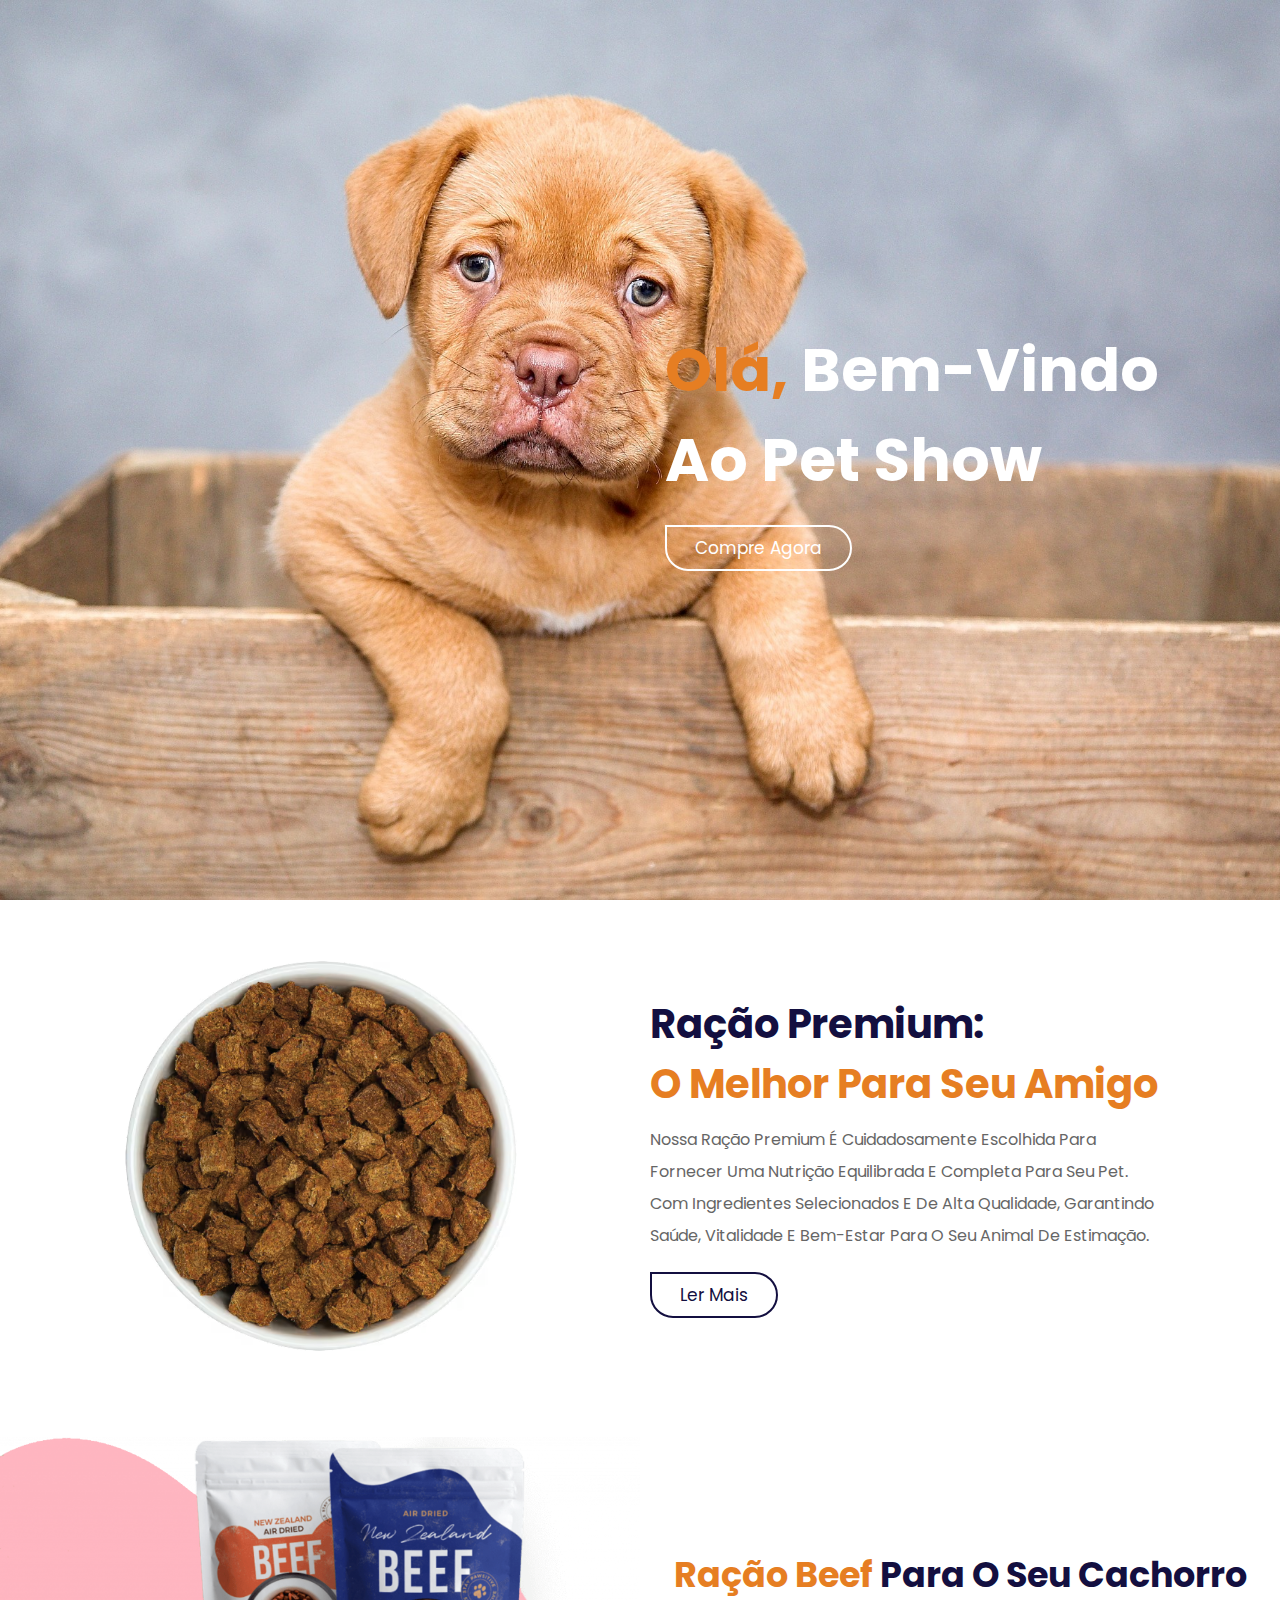
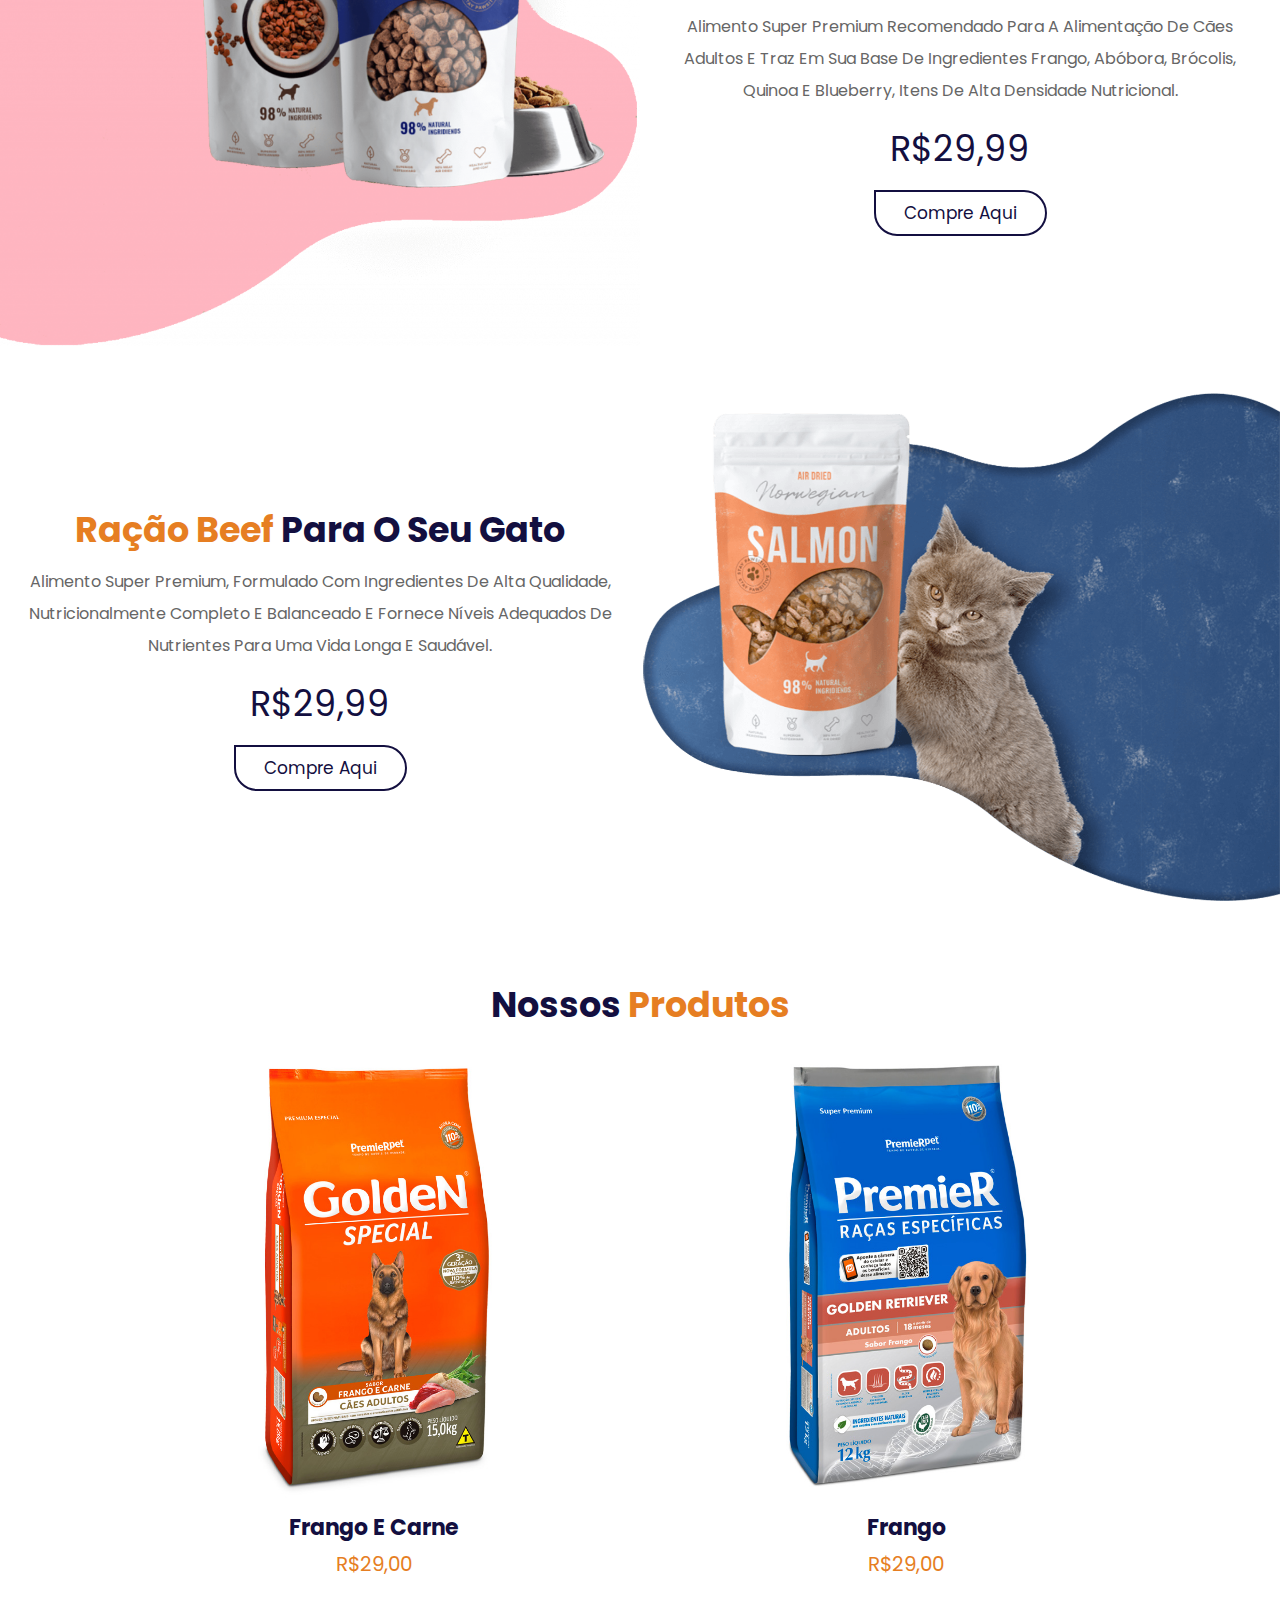
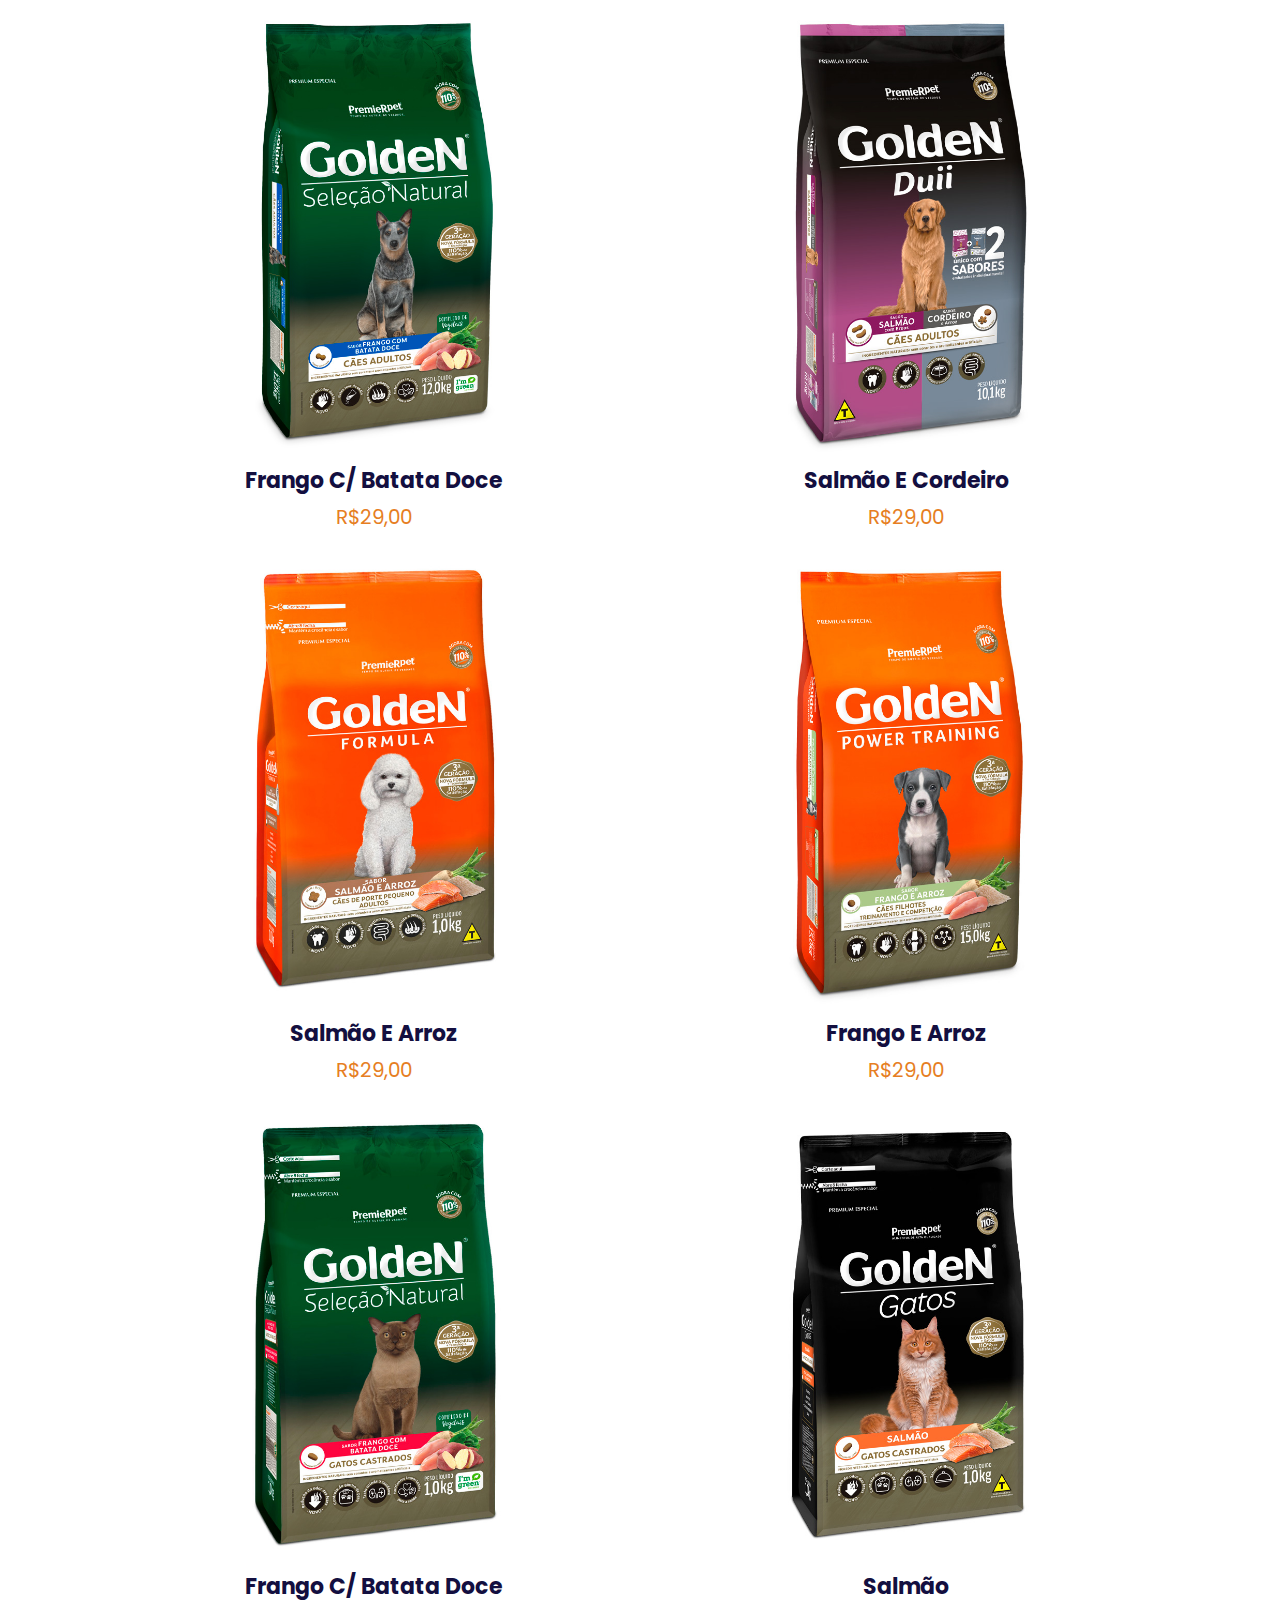
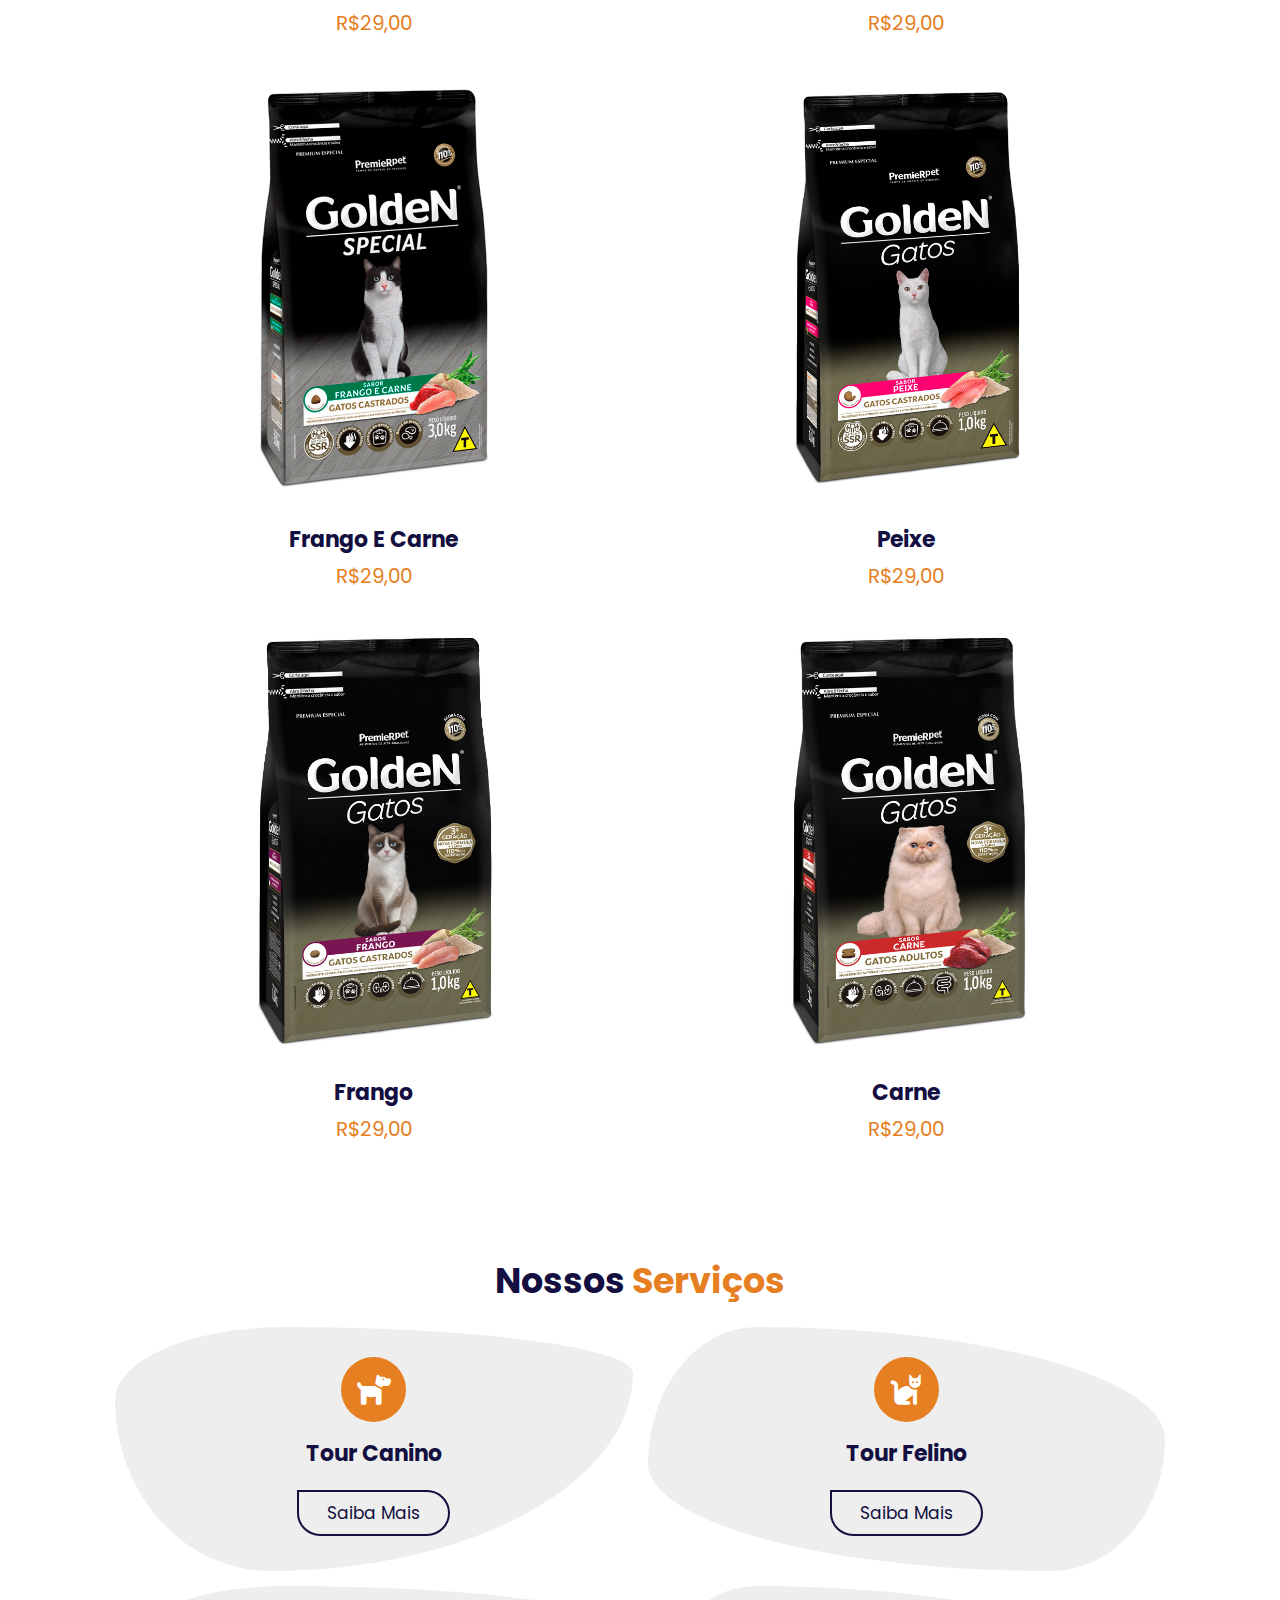
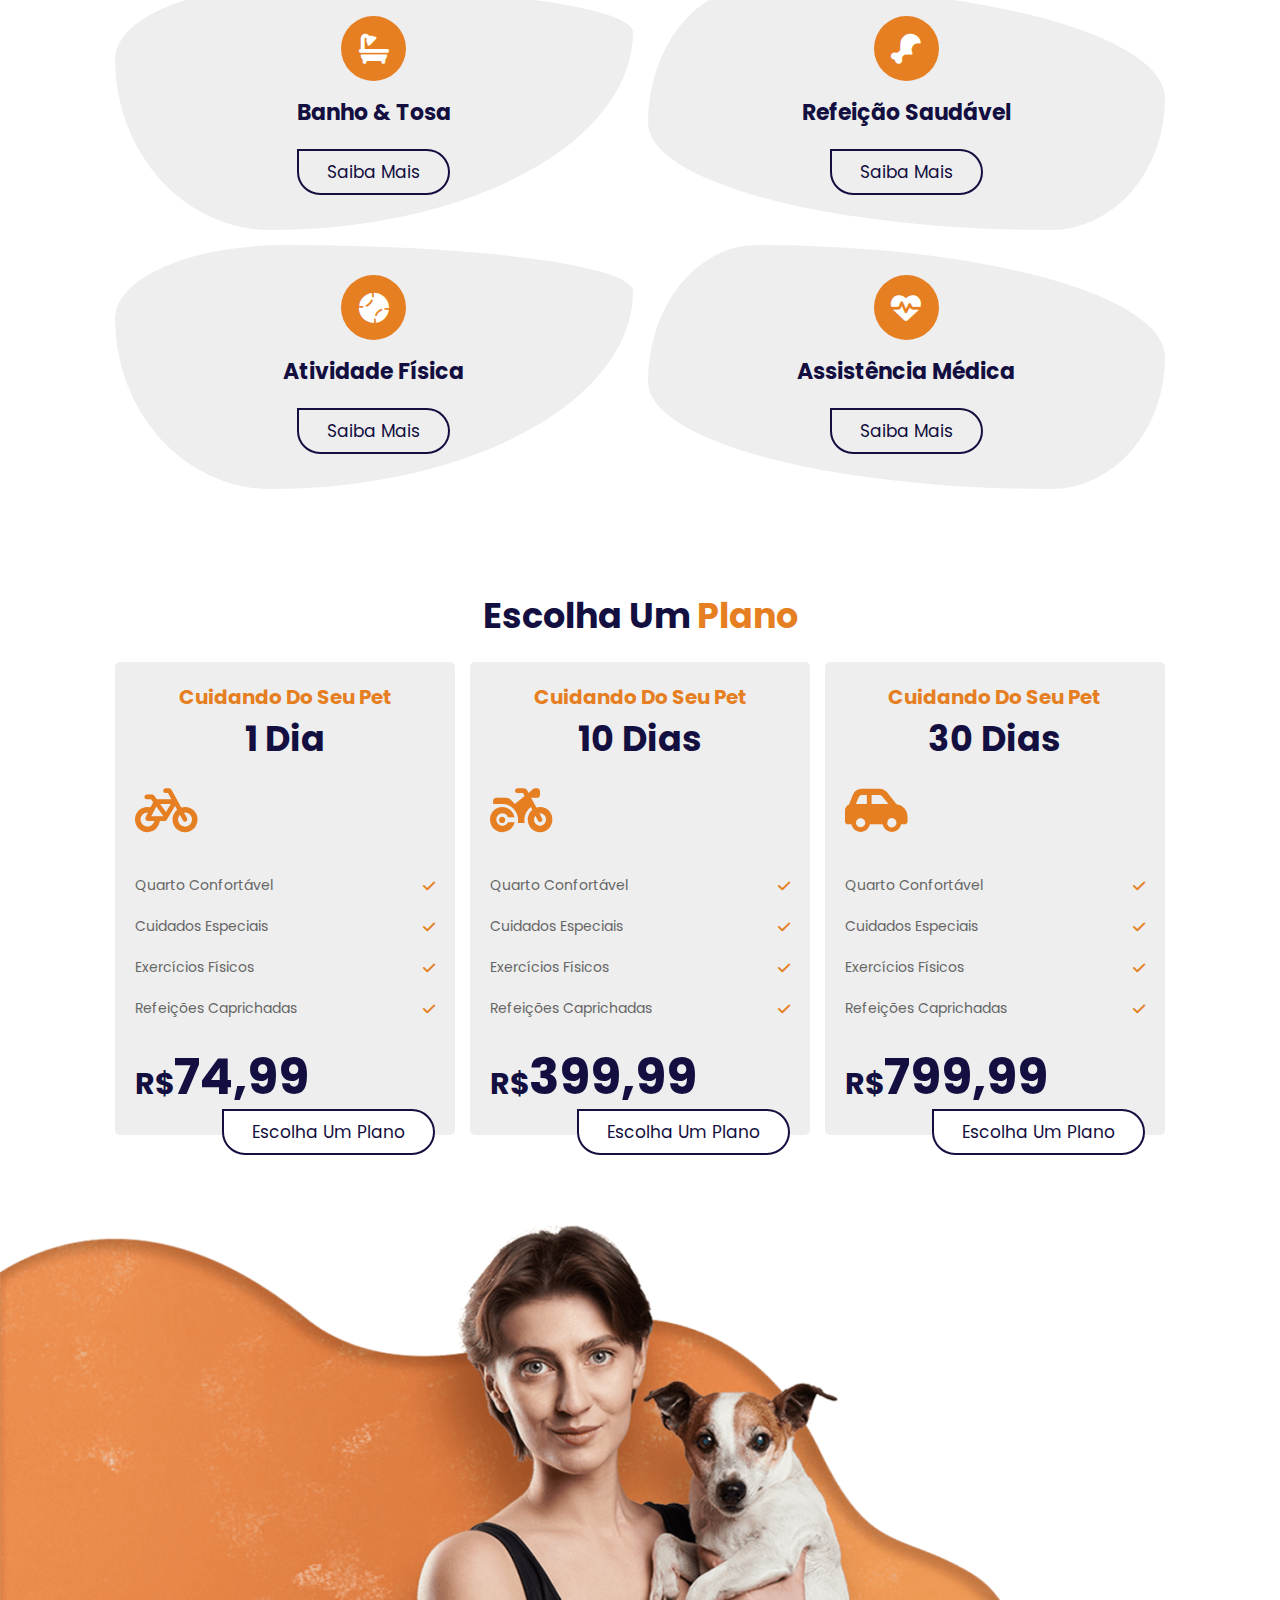
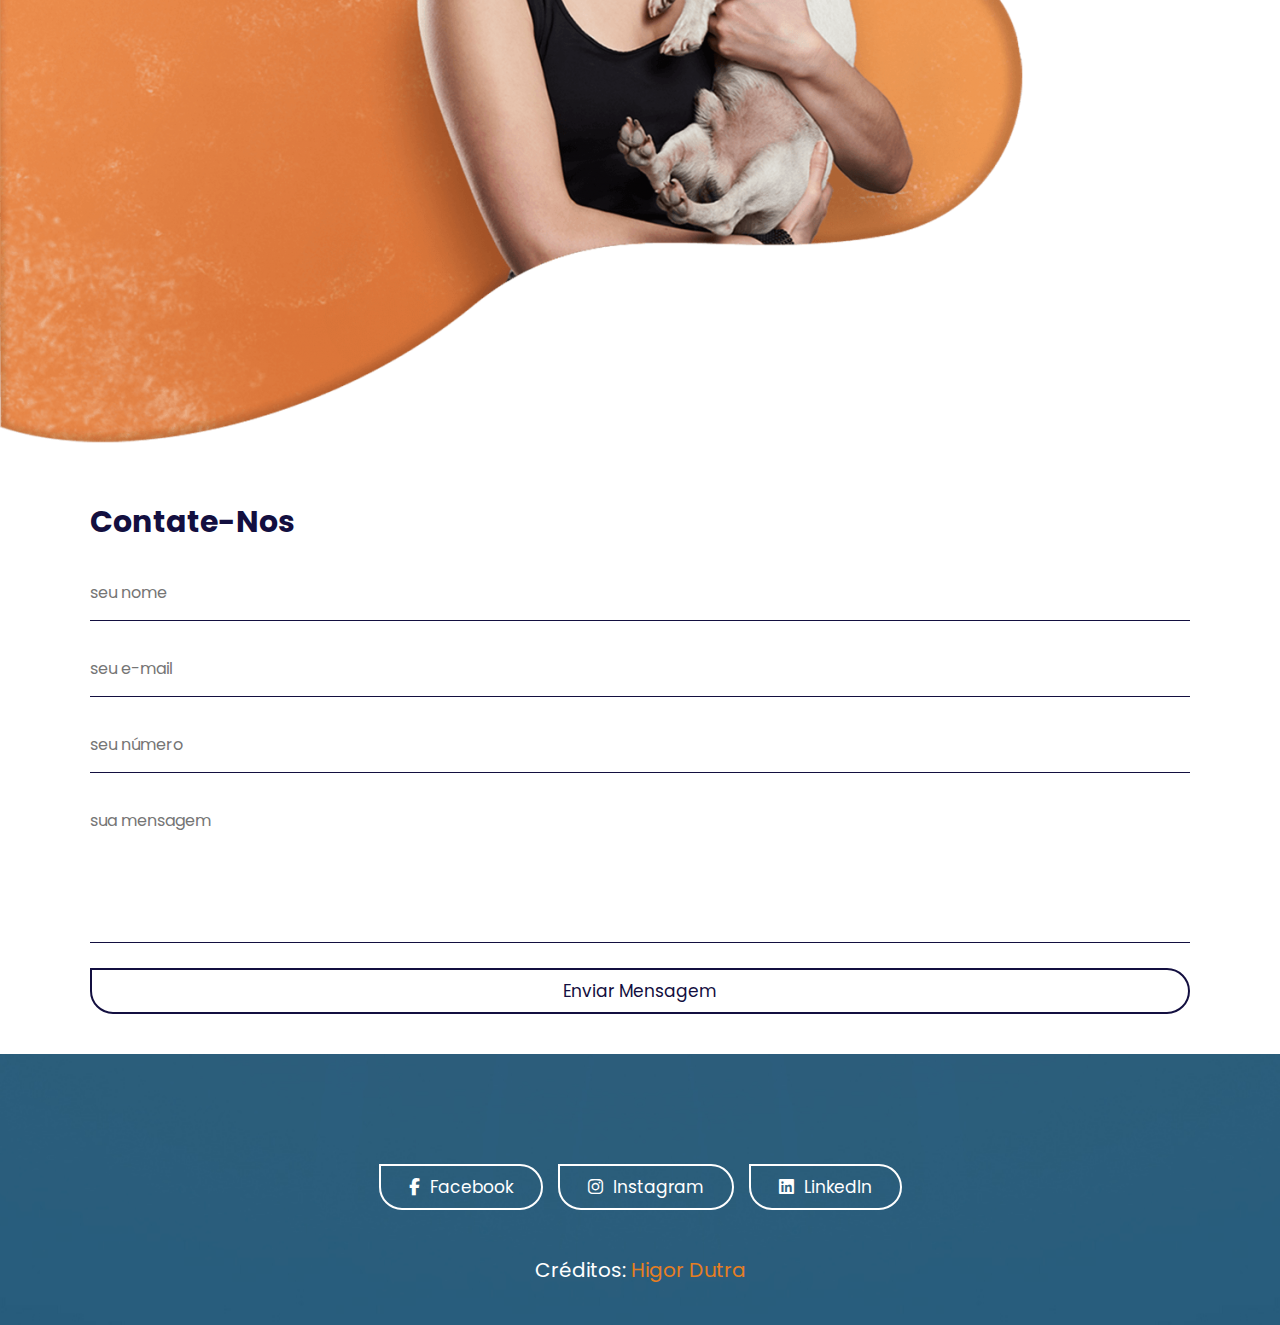
==== index.html @ a553a020 "Finished Home-Contact" ====
<!DOCTYPE html>
<html lang="en">
<head>
    <meta charset="UTF-8">
    <meta http-equiv="X-UA-Compatible" content="IE=edge">
    <meta name="viewport" content="width=device-width, initial-scale=1.0">
    <title>Desafio técnico Pet Show</title>

    <link rel="stylesheet" href="https://cdnjs.cloudflare.com/ajax/libs/font-awesome/6.6.0/css/all.min.css">
   
    <link rel="stylesheet" href="css/style.css">
</head>

<body>
    <!--header section starts-->

    <header class="header">

        <a href="#" class="logo"> <i class="fas fa-paw"></i> Show </a>

        <nav class="navbar">
            <a href="#home">início</a>
            <a href="#about">sobre</a>
            <a href="#shop">loja</a>
            <a href="#services">serviços</a>
            <a href="#plan">planos</a>
            <a href="#contact">contato</a>
        </nav>

        <div class="icons">
            <div class="fas fa-bars" id="menu-btn"></div>
            <a href="#" class="fas fa-shopping-cart"></a>
            <div class="fas fa-user" id="login-btn"></div>
        </div>

        <form action="" class="login-form">
            <h3>Entrar</h3>
            <input type="email" name="" placeholder="email@email.com" id="" class="box">
            <input type="password" name="" placeholder="Digite sua senha" id="" class="box">
            <div class="remember">
                <input type="checkbox" name="" id="remember-me">
                <label for="remember-me">Lembrar de mim</label>
            </div>
            <input type="submit" value="Entrar" class="btn">
            <div class="links">
                <a href="#">Esqueci a senha</a>
                <a href="#">Criar conta</a>
            </div>
        </form>

    </header>

    <!--header section ends-->

    <!--home section starts-->

    <section class="home" id="home">

        <div class="content">
            <h3><span>Olá,</span> bem-vindo ao Pet Show</h3>
            <a href="#" class="btn">compre agora</a>
        </div>

    </section>

    <!--home section ends-->

    <!--about section starts -->

    <section class="about" id="about">

        <div class="image">
            <img src="./image/premium-pet-food.avif" alt="">
        </div>
        
        <div class="content">
            <h3>ração premium:</h3>
            <h3><span>o melhor para seu amigo</span></h3>
            <p>Nossa ração premium é cuidadosamente escolhida para fornecer uma nutrição equilibrada e completa para seu pet. com ingredientes selecionados e de alta qualidade, garantindo saúde, vitalidade e bem-estar para o seu animal de estimação.</p>
            <a href="#" class="btn">ler mais</a>
        </div>

    </section>

    <!--about section ends -->

    <!--banner section starts-->

    <div class="dog-food">

        <div class="image">
            <img src="./image/hero_image_14-1024x815.png" alt="">
         </div>

         <div class="content">
            <h3><span>Ração beef </span>para o seu cachorro </h3>
            <p>alimento super premium recomendado para a alimentação de cães adultos e traz em sua base de ingredientes Frango, Abóbora, Brócolis, Quinoa e Blueberry, itens de alta densidade nutricional.</p>
            <div class="amount">R$29,99</div>
            <a href="#" class="btn">compre aqui</a>
        </div>

    </div>

    <div class="cat-food">

        <div class="content">
           <h3><span>Ração beef </span>para o seu gato </h3>
           <p>alimento Super Premium, formulado com ingredientes de alta qualidade, nutricionalmente completo e balanceado e fornece níveis adequados de nutrientes para uma vida longa e saudável.</p>
           <div class="amount">R$29,99</div>
           <a href="#" class="btn">compre aqui</a>
        </div>

        <div class="image">
            <img src="./image/cat-food.png" alt="">
        </div>

    </div>

    <!--banner section ends-->

    <!--shop section starts-->

    <section class="shop" id="shop">

        <h1 class="heading">nossos <span>produtos</span></h1>

        <div class="box-container">

            <div class="box">

                <div class="icons">
                    <a href="#" class="fas fa-shopping-cart"></a>
                    <a href="#" class="fas fa-heart"></a>
                    <a href="#" class="fas fa-eye"></a>
                </div>

                <div class="image">
                    <img src="./image/product-01.jpg" alt="">
                </div>

                <div class="content">
                    <h3>Frango e carne</h3>
                    <div class="amount">R$29,00</div>
                </div>

            </div>

            <div class="box">

                <div class="icons">
                    <a href="#" class="fas fa-shopping-cart"></a>
                    <a href="#" class="fas fa-heart"></a>
                    <a href="#" class="fas fa-eye"></a>
                </div>

                <div class="image">
                    <img src="./image/product-02.jpg" alt="">
                </div>
                
                <div class="content">
                    <h3>frango</h3>
                    <div class="amount">R$29,00</div>
                </div>

            </div>

            <div class="box">

                <div class="icons">
                    <a href="#" class="fas fa-shopping-cart"></a>
                    <a href="#" class="fas fa-heart"></a>
                    <a href="#" class="fas fa-eye"></a>
                </div>

                <div class="image">
                    <img src="./image/product-03.jpg" alt="">
                </div>
                
                <div class="content">
                    <h3>frango c/ batata doce</h3>
                    <div class="amount">R$29,00</div>
                </div>

            </div>

            <div class="box">

                <div class="icons">
                    <a href="#" class="fas fa-shopping-cart"></a>
                    <a href="#" class="fas fa-heart"></a>
                    <a href="#" class="fas fa-eye"></a>
                </div>

                <div class="image">
                    <img src="./image/product-04.jpg" alt="">
                </div>
                
                <div class="content">
                    <h3>salmão e cordeiro
                    </h3>
                    <div class="amount">R$29,00</div>
                </div>

            </div>

            <div class="box">

                <div class="icons">
                    <a href="#" class="fas fa-shopping-cart"></a>
                    <a href="#" class="fas fa-heart"></a>
                    <a href="#" class="fas fa-eye"></a>
                </div>

                <div class="image">
                    <img src="./image/product-05.jpg" alt="">
                </div>
                
                <div class="content">
                    <h3>salmão e arroz</h3>
                    <div class="amount">R$29,00</div>
                </div>

            </div>

            <div class="box">

                <div class="icons">
                    <a href="#" class="fas fa-shopping-cart"></a>
                    <a href="#" class="fas fa-heart"></a>
                    <a href="#" class="fas fa-eye"></a>
                </div>

                <div class="image">
                    <img src="./image/product-06.jpg" alt="">
                </div>
                
                <div class="content">
                    <h3>frango e arroz</h3>
                    <div class="amount">R$29,00</div>
                </div>

            </div>

            <div class="box">

                <div class="icons">
                    <a href="#" class="fas fa-shopping-cart"></a>
                    <a href="#" class="fas fa-heart"></a>
                    <a href="#" class="fas fa-eye"></a>
                </div>

                <div class="image">
                    <img src="./image/product-07.jpg" alt="">
                </div>
                
                <div class="content">
                    <h3>frango c/ batata doce</h3>
                    <div class="amount">R$29,00</div>
                </div>

            </div>

            <div class="box">

                <div class="icons">
                    <a href="#" class="fas fa-shopping-cart"></a>
                    <a href="#" class="fas fa-heart"></a>
                    <a href="#" class="fas fa-eye"></a>
                </div>

                <div class="image">
                    <img src="./image/product-08.jpg" alt="">
                </div>
                
                <div class="content">
                    <h3>salmão</h3>
                    <div class="amount">R$29,00</div>
                </div>

            </div>

            <div class="box">

                <div class="icons">
                    <a href="#" class="fas fa-shopping-cart"></a>
                    <a href="#" class="fas fa-heart"></a>
                    <a href="#" class="fas fa-eye"></a>
                </div>

                <div class="image">
                    <img src="./image/product-09.jpg" alt="">
                </div>
                
                <div class="content">
                    <h3>frango e carne</h3>
                    <div class="amount">R$29,00</div>
                </div>

            </div>

            <div class="box">

                <div class="icons">
                    <a href="#" class="fas fa-shopping-cart"></a>
                    <a href="#" class="fas fa-heart"></a>
                    <a href="#" class="fas fa-eye"></a>
                </div>

                <div class="image">
                    <img src="./image/product-10.jpg" alt="">
                </div>
                
                <div class="content">
                    <h3>peixe</h3>
                    <div class="amount">R$29,00</div>
                </div>

            </div>

            <div class="box">

                <div class="icons">
                    <a href="#" class="fas fa-shopping-cart"></a>
                    <a href="#" class="fas fa-heart"></a>
                    <a href="#" class="fas fa-eye"></a>
                </div>

                <div class="image">
                    <img src="./image/product-11.jpg" alt="">
                </div>
                
                <div class="content">
                    <h3>frango</h3>
                    <div class="amount">R$29,00</div>
                </div>

            </div>

            <div class="box">

                <div class="icons">
                    <a href="#" class="fas fa-shopping-cart"></a>
                    <a href="#" class="fas fa-heart"></a>
                    <a href="#" class="fas fa-eye"></a>
                </div>

                <div class="image">
                    <img src="./image/product-12.jpg" alt="">
                </div>
                
                <div class="content">
                    <h3>
                        carne</h3>
                    <div class="amount">R$29,00</div>
                </div>

            </div>

        </div>
        
    </section>

    <!--shop section ends-->

    <!--services section starts-->

    <section class="services" id="services">
        
        <h1 class="heading">nossos <span>serviços</span></h1>

        <div class="box-container">

            <div class="box">
                <i class="fas fa-dog"></i>
                <h3>Tour canino</h3>
                <a href="#" class="btn">saiba mais</a>
            </div>

            <div class="box">
                <i class="fas fa-cat"></i>
                <h3>Tour felino</h3>
                <a href="#" class="btn">saiba mais</a>
            </div>

            <div class="box">
                <i class="fas fa-bath"></i>
                <h3>banho & tosa</h3>
                <a href="#" class="btn">saiba mais</a>
            </div>

            <div class="box">
                <i class="fas fa-drumstick-bite"></i>
                <h3>Refeição saudável</h3>
                <a href="#" class="btn">saiba mais</a>
            </div>

            <div class="box">
                <i class="fas fa-baseball-ball"></i>
                <h3>atividade física</h3>
                <a href="#" class="btn">saiba mais</a>
            </div>

            <div class="box">
                <i class="fas fa-heartbeat"></i>
                <h3>assistência médica</h3>
                <a href="#" class="btn">saiba mais</a>
            </div>

        </div>

    </section>

    <!--services section ends-->

    <!--plan section starts-->

    <section class="plan" id="plan">
        <h1 class="heading">escolha um <span>plano</span></h1>

        <div class="box-container">
            
            <div class="box">
                <h3 class="title">cuidando do seu Pet</h3>
                <h3 class="day">1 dia</h3>
                <i class="fas fa-bicycle icon"></i>
               
                <div class="list">

                    <p>Quarto confortável <span class="fas fa-check"></span></p>
                    <p>Cuidados especiais <span class="fas fa-check"></span></p>
                    <p>Exercícios físicos <span class="fas fa-check"></span></p>
                    <p>Refeições caprichadas <span class="fas fa-check"></span></p>

                </div>
                <div class="amount"><span>R$</span>74,99</div>
                <a href="#" class="btn">Escolha um plano</a>
            </div>

            <div class="box">
                <h3 class="title">cuidando do seu Pet</h3>
                <h3 class="day">10 dias</h3>
                <i class="fas fa-motorcycle icon"></i>
               
                <div class="list">

                    <p>Quarto confortável <span class="fas fa-check"></span></p>
                    <p>Cuidados especiais <span class="fas fa-check"></span></p>
                    <p>Exercícios físicos <span class="fas fa-check"></span></p>
                    <p>Refeições caprichadas <span class="fas fa-check"></span></p>

                </div>
                <div class="amount"><span>R$</span>399,99</div>
                <a href="#" class="btn">Escolha um plano</a>
            </div>

            <div class="box">
                <h3 class="title">cuidando do seu Pet</h3>
                <h3 class="day">30 dias</h3>
                <i class="fas fa-car-side icon"></i>
               
                <div class="list">

                    <p>Quarto confortável <span class="fas fa-check"></span></p>
                    <p>Cuidados especiais <span class="fas fa-check"></span></p>
                    <p>Exercícios físicos <span class="fas fa-check"></span></p>
                    <p>Refeições caprichadas <span class="fas fa-check"></span></p>

                </div>
                <div class="amount"><span>R$</span>799,99</div>
                <a href="#" class="btn">Escolha um plano</a>
            </div>

        </div>
    </section>

    <!--plan section ends-->

    <!--contact section starts-->

    <section class="contact" id="contact">

        <div class="imag">
            <img src="./image/contact.png" alt="">
        </div>

        <form action="">
            <h3>contate-nos</h3>
            <input type="text" placeholder="seu nome" class="box">
            <input type="email" placeholder="seu e-mail" class="box">
            <input type="number" placeholder="seu número" class="box">
            <textarea name="" placeholder="sua mensagem" id="" cols="30" rows="10"></textarea>
            <input type="submit" value="enviar mensagem" class="btn">
        </form>

    </section>

    <!--contact section starts-->

    <section class="footer">

        <div class="share">
            <a href="https://www.facebook.com/higor.dutra.77" class="btn"> <i class="fab fa-facebook-f"></i> facebook</a>
            <a href="https://www.instagram.com/higordutraa/" class="btn"> <i class="fab fa-instagram"></i> instagram</a>
            <a href="https://www.linkedin.com/in/higordutraa/" class="btn"> <i class="fab fa-linkedin"></i> linkedIn</a>
        </div>

        <div class="credit">Créditos: <span>Higor Dutra</span></div>
    </section>



    <!--custom js file link-->
    <script src="js/script.js"></script>
</body>
</html>
---- css/style.css ----
@import url("https://fonts.googleapis.com/css2?family=Poppins:wght@100;300;400;500;600&display=swap");
* {
  font-family: "Poppins", sans-serif;
  margin: 0;
  padding: 0;
  box-sizing: border-box;
  outline: none;
  border: none;
  text-decoration: none;
  text-transform: capitalize;
  transition: 0.2s linear;
}

html {
  font-size: 62.5%;
  overflow-x: hidden;
  scroll-behavior: smooth;
  scroll-padding-top: 4rem;
}
html::-webkit-scrollbar {
  width: 1rem;
}
html::-webkit-scrollbar-track {
  background: transparent;
}
html::-webkit-scrollbar-thumb {
  background: #e67e22;
  border-radius: 5rem;
}

section {
  padding: 5rem 9%;
}

.heading {
  padding-bottom: 2rem;
  text-align: center;
  font-size: 3.5rem;
  color: #130f40;
}
.heading span {
  color: #e67e22;
}

.btn {
  display: inline-block;
  margin-top: 1rem;
  padding: 0.8rem 2.8rem;
  border-radius: 5rem;
  border-top-left-radius: 0;
  border: 0.2rem solid #130f40;
  cursor: pointer;
  background: none;
  color: #130f40;
  font-size: 1.7rem;
  overflow: hidden;
  z-index: 0;
  position: relative;
}
.btn::before {
  content: "";
  position: absolute;
  top: 0%;
  left: 0%;
  height: 100%;
  width: 100%;
  background: #130f40;
  z-index: -1;
  transition: 0.2s linear;
  clip-path: circle(0% at 0% 5%);
}
.btn:hover::before {
  clip-path: circle(100%);
}
.btn:hover {
  color: #fff;
}

@keyframes fadeIn {
  0% {
    transform: translate(3rem);
    opacity: 0;
  }
}
.header {
  background: #fff;
  display: flex;
  align-items: center;
  justify-content: space-between;
  padding: 2rem 9%;
  box-shadow: 0 0.5rem 1.5rem rgba(0, 0, 0, 0.1);
  position: fixed;
  top: 0;
  left: 0;
  right: 0;
  z-index: 1000;
  transform: translateY(-10rem);
}
.header.active {
  transform: translateY(0rem);
}
.header .logo {
  font-size: 2.5rem;
  color: #130f40;
  font-weight: bolder;
}
.header .logo i {
  color: #e67e22;
}
.header .navbar a {
  margin: 0 1rem;
  font-size: 1.7rem;
  color: #666;
}
.header .navbar a:hover {
  color: #e67e22;
}
.header .icons a,
.header .icons div {
  font-size: 2.5rem;
  margin-left: 1.5rem;
  color: #130f40;
  cursor: pointer;
}
.header .icons a:hover,
.header .icons div:hover {
  color: #e67e22;
}
.header .login-form {
  position: absolute;
  top: 120%;
  right: 2rem;
  width: 35rem;
  border-radius: 1rem;
  background: #fff;
  box-shadow: 0 0.5rem 1.5rem rgba(0, 0, 0, 0.1);
  padding: 2rem;
  display: none;
}
.header .login-form.active {
  display: block;
  animation: fadeIn 0.4s linear;
}
.header .login-form h3 {
  color: #130f40;
  font-size: 2.5rem;
  padding-bottom: 0.5rem;
}
.header .login-form .box {
  width: 100%;
  border-bottom: 0.2rem solid #130f40;
  border-width: 0.1rem;
  padding: 1.5rem 0;
  font-size: 1.6rem;
  color: #130f40;
  text-transform: none;
  margin: 1rem 0;
}
.header .login-form .remember {
  display: flex;
  align-items: center;
  gap: 0.5rem;
  padding: 1rem 0;
}
.header .login-form .remember label {
  font-size: 1.5rem;
  cursor: pointer;
  color: #666;
}
.header .login-form .btn {
  width: 100%;
  text-align: center;
  margin: 1.5rem 0;
}
.header .login-form .btn:hover {
  background: #130f40;
}
.header .login-form .links {
  display: flex;
  justify-content: space-between;
  align-items: center;
  margin-top: 1rem;
}
.header .login-form .links a {
  font-size: 1.4rem;
  color: #e67e22;
}
.header .login-form .links a:hover {
  color: #130f40;
  text-decoration: underline;
}

#menu-btn {
  display: none;
}

.home {
  min-height: 100vh;
  display: flex;
  align-items: center;
  justify-content: flex-end;
  background-image: url(../image/home_img.jpg);
  background-position: center;
  background-size: cover;
}
.home .content {
  width: 50rem;
}
.home .content h3 {
  font-size: 6rem;
  color: #fff;
  padding-bottom: 1rem;
}
.home .content h3 span {
  color: #e67e22;
}
.home .content .btn {
  color: #fff;
  border-color: #fff;
}
.home .content .btn:hover {
  color: #130f40;
}
.home .content .btn::before {
  background: #fff;
}
.home .wave {
  position: absolute;
  bottom: 0;
  left: 0;
  width: 100%;
  height: 12rem;
}

.about {
  display: flex;
  align-items: center;
  flex-wrap: wrap;
  gap: 2rem;
}
.about .image {
  flex: 1 1 40rem;
}
.about .image img {
  width: 80%;
}
.about .content {
  flex: 1 1 40rem;
}
.about .content h3 {
  color: #130f40;
  font-size: 4rem;
}
.about .content h3 span {
  color: #e67e22;
}
.about .content p {
  font-size: 1.6rem;
  color: #666;
  padding: 1rem 0;
  line-height: 2;
}

.dog-food,
.cat-food {
  display: flex;
  align-items: center;
  flex-wrap: wrap;
  padding: 2rem 0;
}
.dog-food .image,
.cat-food .image {
  flex: 1 1 40rem;
}
.dog-food .image img,
.cat-food .image img {
  width: 100%;
}
.dog-food .content,
.cat-food .content {
  flex: 1 1 40rem;
  text-align: center;
  padding: 2rem;
}
.dog-food .content h3,
.cat-food .content h3 {
  font-size: 3.5rem;
  color: #130f40;
}
.dog-food .content h3 span,
.cat-food .content h3 span {
  color: #e67e22;
}
.dog-food .content p,
.cat-food .content p {
  padding: 1rem 0;
  line-height: 2;
  color: #666;
  font-size: 1.6rem;
}
.dog-food .content .amount,
.cat-food .content .amount {
  font-size: 3.5rem;
  color: #130f40;
  padding: 0.5rem 0;
}

.cat-food {
  flex-wrap: wrap-reverse;
}

.shop .box-container {
  display: grid;
  grid-template-columns: repeat(auto-fit, minmax(50rem, 1fr));
  gap: 1.5rem;
}
.shop .box-container .box {
  position: relative;
  overflow: hidden;
}
.shop .box-container .box:hover .image img {
  transform: scale(1.1);
}
.shop .box-container .box:hover .icons {
  transform: translateX(0rem);
}
.shop .box-container .box .image {
  height: 45rem;
  width: 100%;
  overflow: hidden;
}
.shop .box-container .box .image img {
  height: 100%;
  width: 100%;
  object-fit: cover;
}
.shop .box-container .box .icons {
  position: absolute;
  top: 1rem;
  right: 2rem;
  z-index: 10;
  transform: translateX(10rem);
}
.shop .box-container .box .icons a {
  display: block;
  width: 5rem;
  height: 5rem;
  line-height: 5rem;
  font-size: 2.2rem;
  margin-top: 1rem;
  background: #fff;
  color: #130f40;
  text-align: center;
}
.shop .box-container .box .icons a:hover {
  color: #fff;
  background: #e67e22;
}
.shop .box-container .box .content {
  padding: 1rem 0;
  text-align: center;
}
.shop .box-container .box .content h3 {
  font-size: 2.2rem;
  color: #130f40;
  padding-bottom: 0.5rem;
}
.shop .box-container .box .content .amount {
  font-size: 2rem;
  color: #e67e22;
}

.services .box-container {
  display: grid;
  grid-template-columns: repeat(auto-fit, minmax(39rem, 1fr));
  gap: 1.5rem;
}
.services .box-container .box {
  background: #eee;
  padding: 3rem;
  text-align: center;
  border-radius: 33% 67% 70% 30%/30% 19% 81% 70%;
}
.services .box-container .box:nth-child(even) {
  border-radius: 21% 79% 22% 78%/56% 46% 54% 44%;
}
.services .box-container .box:hover {
  border-radius: 0.5rem;
}
.services .box-container .box i {
  height: 6.5rem;
  width: 6.5rem;
  line-height: 6.5rem;
  font-size: 3rem;
  color: #fff;
  background-color: #e67e22;
  border-radius: 50%;
  margin-bottom: 0.5rem;
}
.services .box-container .box h3 {
  font-size: 2.2rem;
  color: #130f40;
  padding: 1rem 0;
}

.plan .box-container {
  display: grid;
  grid-template-columns: repeat(auto-fit, minmax(30rem, 1fr));
  gap: 1.5rem;
}
.plan .box-container .box {
  position: relative;
  padding: 2rem;
  border-radius: 0.5rem;
  position: relative;
  margin-bottom: 2rem;
  background: #eee;
}
.plan .box-container .box .btn {
  position: absolute;
  bottom: -2rem;
  right: 2rem;
  background: #fff;
}
.plan .box-container .box .title {
  text-align: center;
  color: #e67e22;
  font-size: 2rem;
}
.plan .box-container .box .day {
  text-align: center;
  color: #130f40;
  font-size: 3.5rem;
}
.plan .box-container .box .icon {
  color: #e67e22;
  font-size: 5rem;
  padding: 2rem 0;
}
.plan .box-container .box .list {
  margin: 1rem 0;
}
.plan .box-container .box .list p {
  display: flex;
  align-items: center;
  justify-content: space-between;
  font-size: 1.4rem;
  color: #666;
  padding: 1rem 0;
}
.plan .box-container .box .list p span {
  color: #e67e22;
}
.plan .box-container .box .amount {
  font-size: 5rem;
  font-weight: bolder;
  color: #130f40;
}
.plan .box-container .box .amount span {
  font-size: 3rem;
}

.contact {
  padding: 2rem 0;
  display: flex;
  align-items: center;
  flex-wrap: wrap;
  gap: 3rem;
}
.contact .image {
  flex: 1 1 40rem;
}
.contact .image img {
  width: 100%;
}
.contact form {
  flex: 1 1 40rem;
  padding: 2rem 7%;
}
.contact form .btn {
  width: 100%;
  text-align: center;
}
.contact form .btn:hover {
  background: #130f40;
}
.contact form h3 {
  font-size: 3rem;
  padding-bottom: 1rem;
  color: #130f40;
}
.contact form .box, .contact form textarea {
  width: 100%;
  border-bottom: 0.2rem solid #130f40;
  border-width: 0.1rem;
  font-size: 1.6rem;
  text-transform: none;
  color: #130f40;
  padding: 1.5rem 0;
  margin: 1rem 0;
}
.contact form textarea {
  height: 15rem;
  resize: none;
}

.footer {
  position: relative;
  background: url(/image/backgroud.jpg) no-repeat;
  background-position: center;
  background-size: center;
  padding-top: 10rem;
  padding-bottom: 2rem;
}
.footer img {
  position: absolute;
  top: 0;
  left: 0;
  height: 10rem;
  width: 100%;
}
.footer .share {
  display: flex;
  justify-content: center;
  flex-wrap: wrap;
  gap: 1.5rem;
}
.footer .share a {
  color: #fff;
  border-color: #fff;
}
.footer .share a:hover {
  color: #130f40;
}
.footer .share a::before {
  background: #fff;
}
.footer .share a i {
  padding-right: 0.5rem;
}
.footer .credit {
  text-align: center;
  color: #fff;
  font-size: 2rem;
  padding: 2rem 1rem;
  margin-top: 2.5rem;
}
.footer .credit span {
  color: #e67e22;
}

@media (max-width: 991px) {
  html {
    font-size: 55%;
  }
  .header {
    padding: 2rem;
  }
  section {
    padding: 5rem 2rem;
  }
  .home {
    justify-content: center;
    background-position: right;
  }
  .content {
    text-align: center;
    padding-bottom: 5rem;
  }
  h3 {
    font-size: 4.5rem;
  }
}
@media (max-width: 768px) {
  #menu-btn {
    display: inline-block;
  }
  .header .navbar {
    position: absolute;
    top: 99%;
    left: 0;
    right: 0;
    background: #fff;
    clip-path: polygon(0 0, 100% 0, 100% 0, 0 0);
  }
  .header .navbar.active {
    clip-path: polygon(0 0, 100% 0, 100% 100%, 0 100%);
  }
  .header .navbar a {
    display: block;
    margin: 2rem;
    font-size: 2rem;
  }
}
@media (max-width: 450px) {
  html {
    font-size: 50%;
  }
  .header .login-form {
    width: 90%;
  }
}

/*# sourceMappingURL=style.css.map */
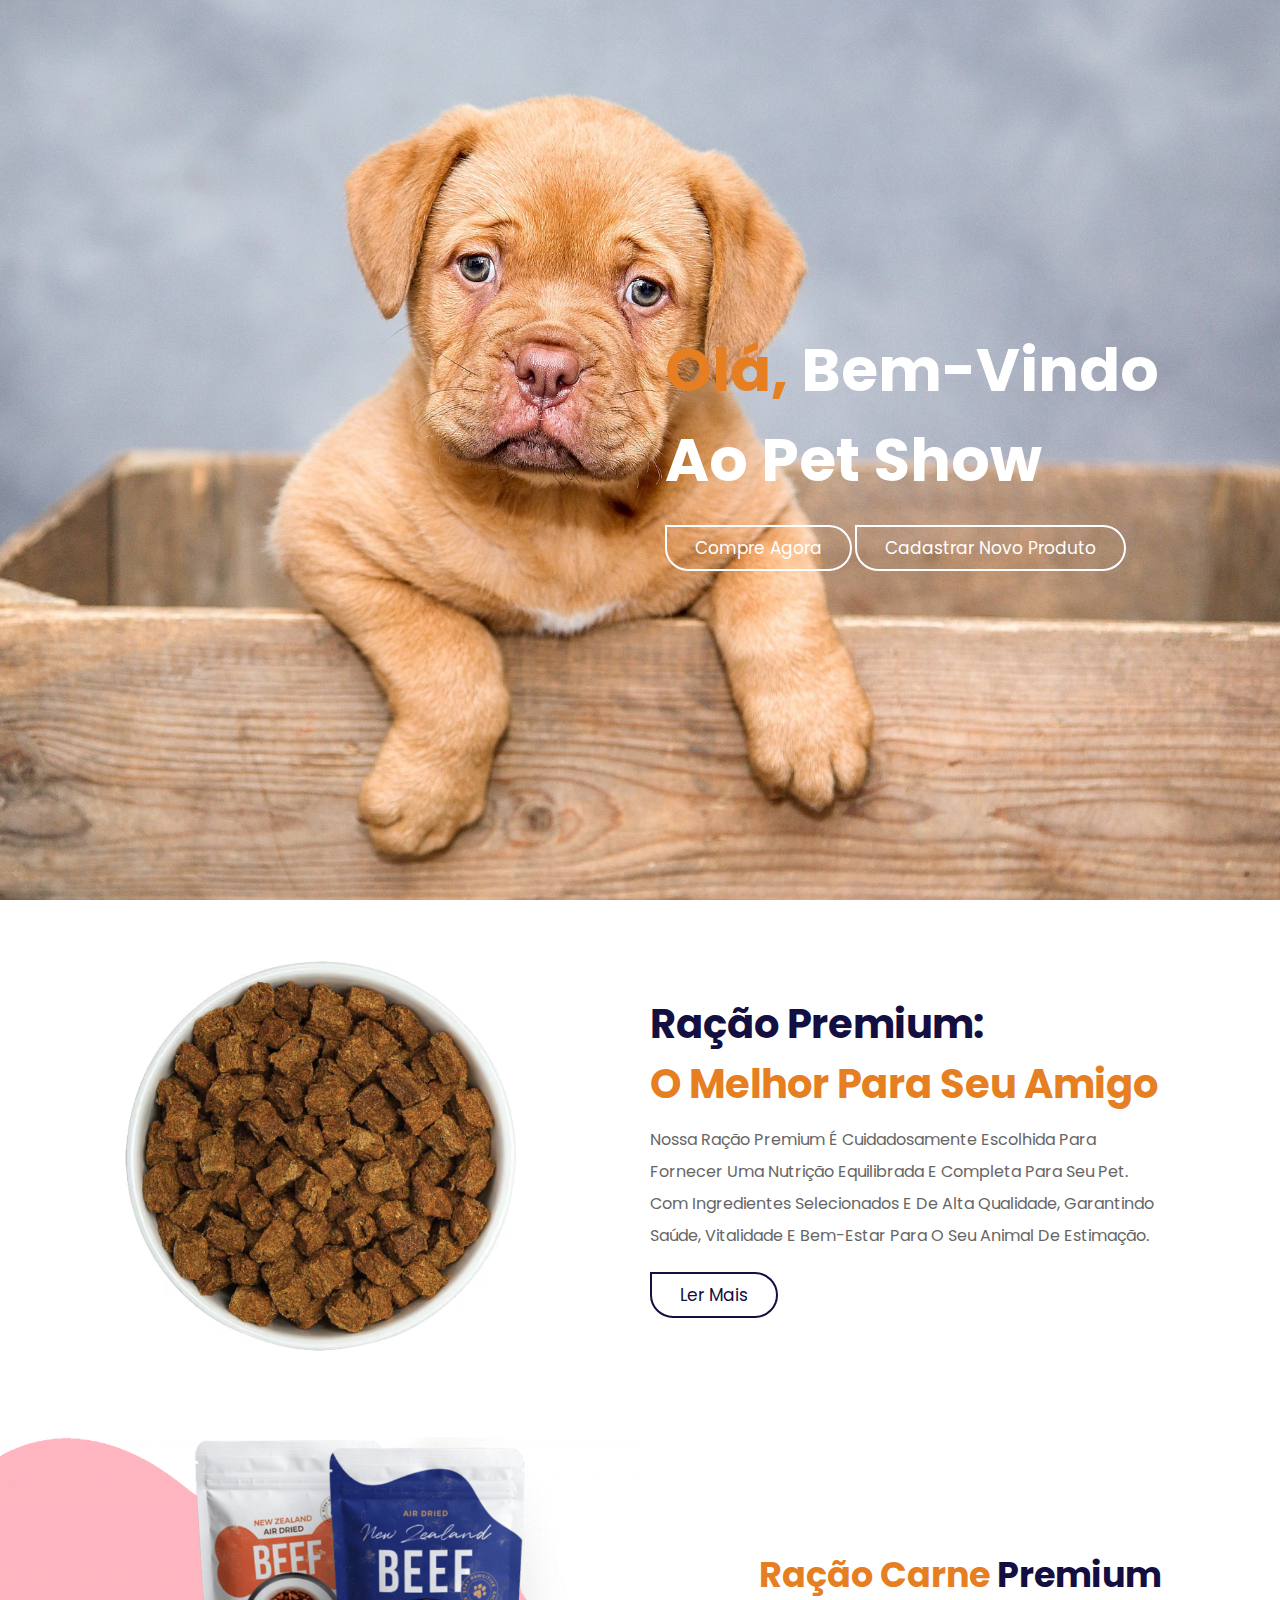
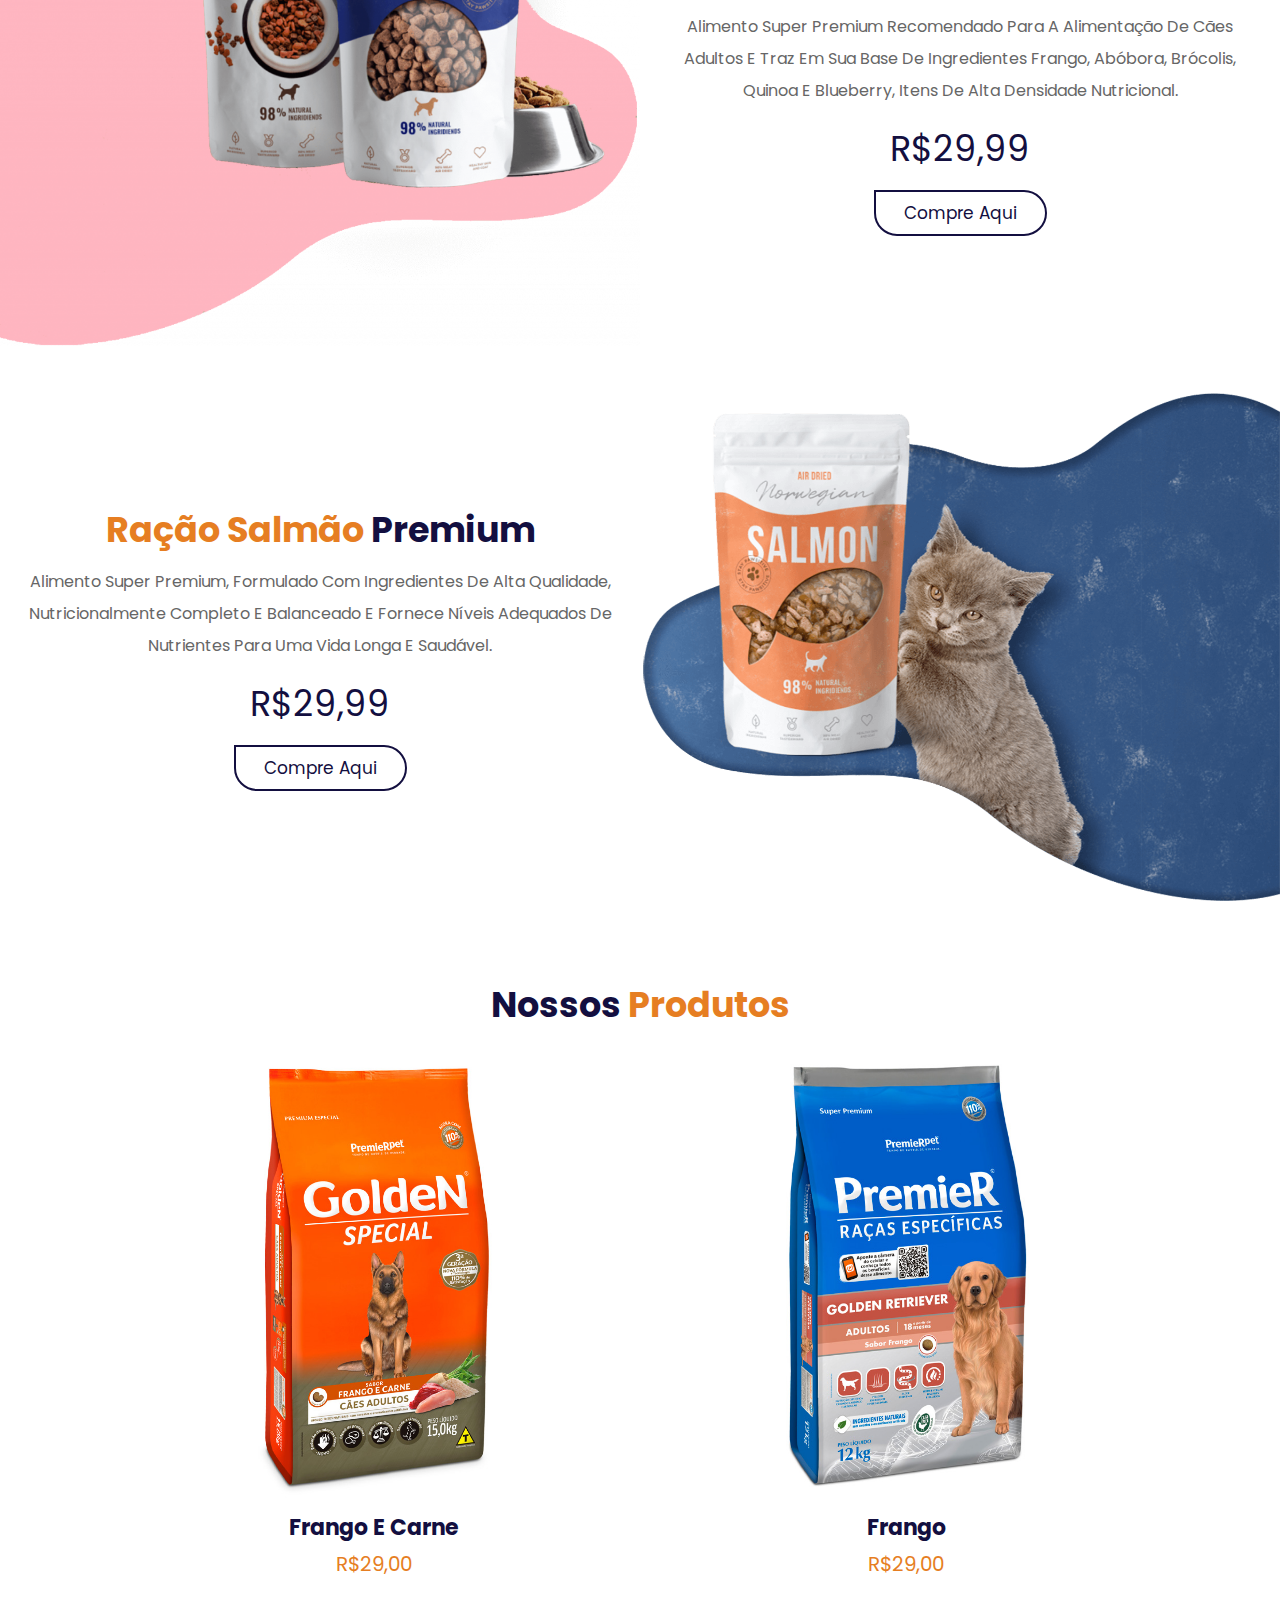
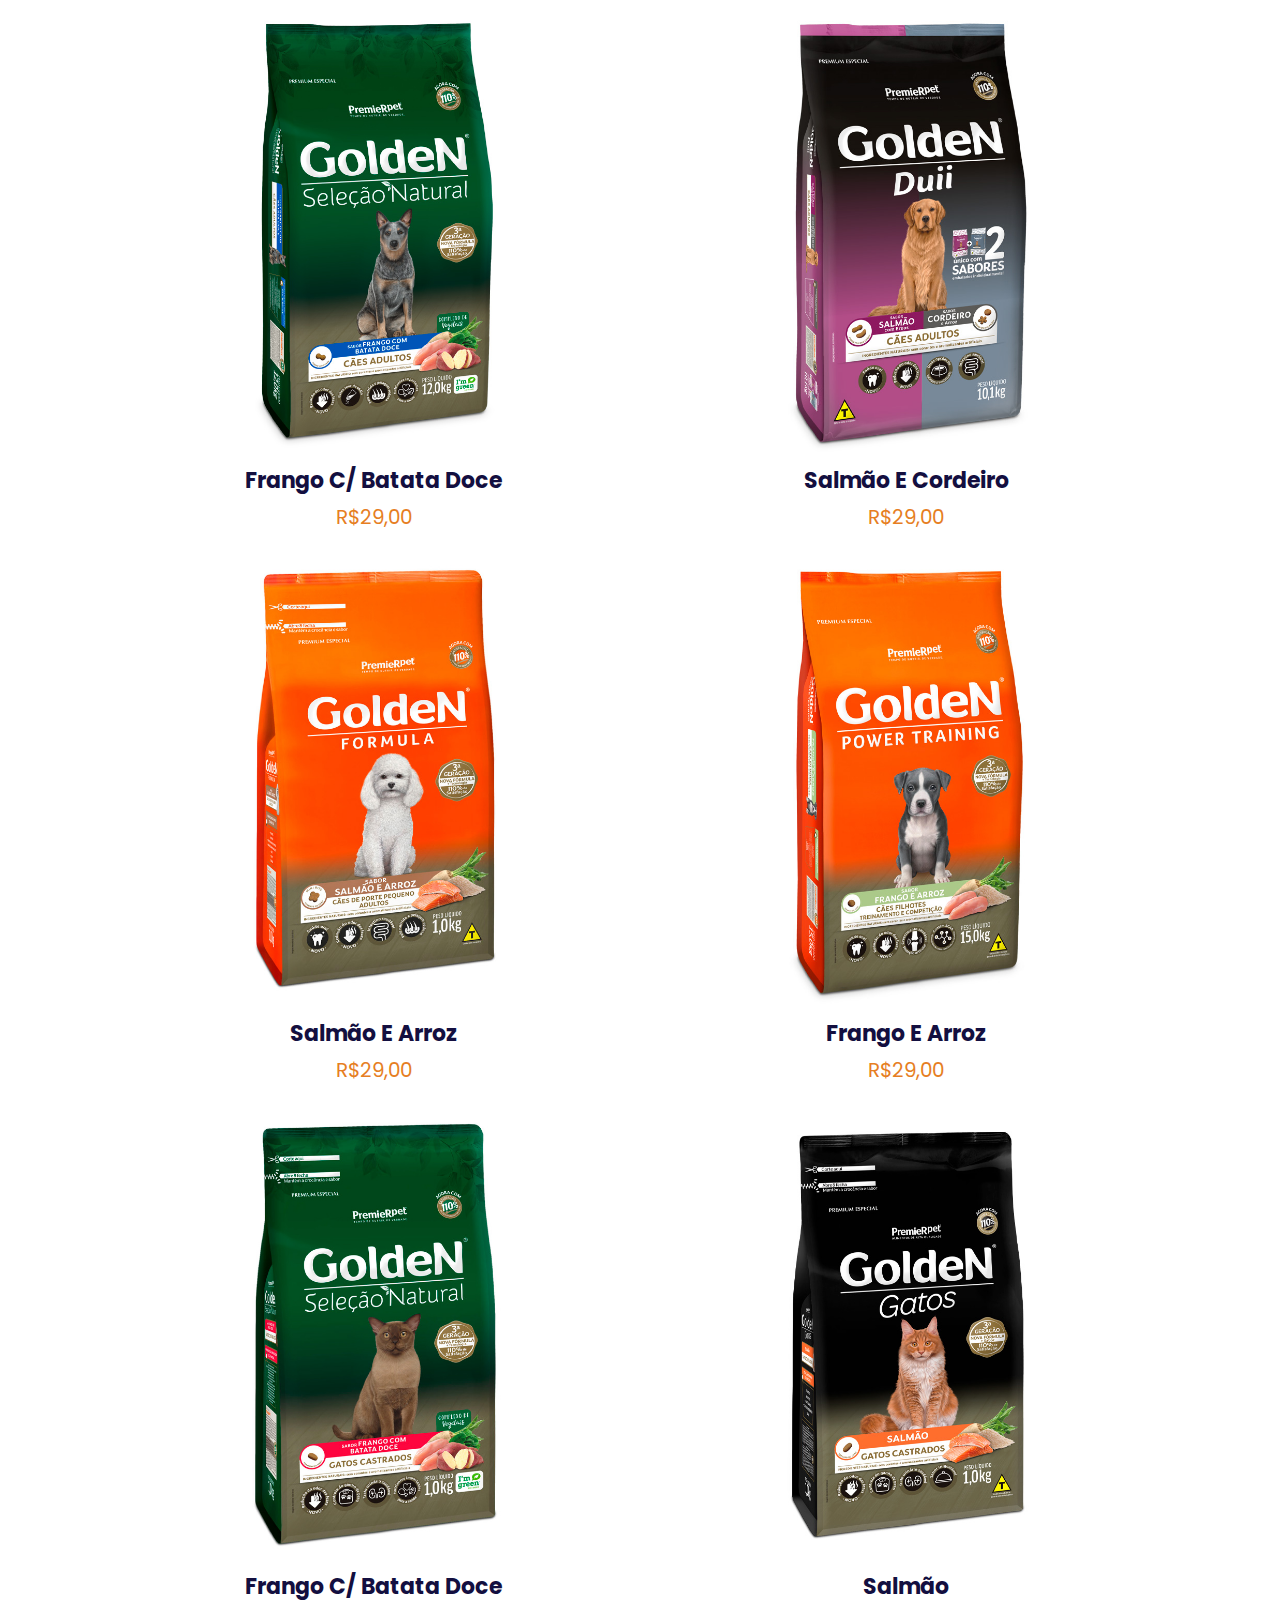
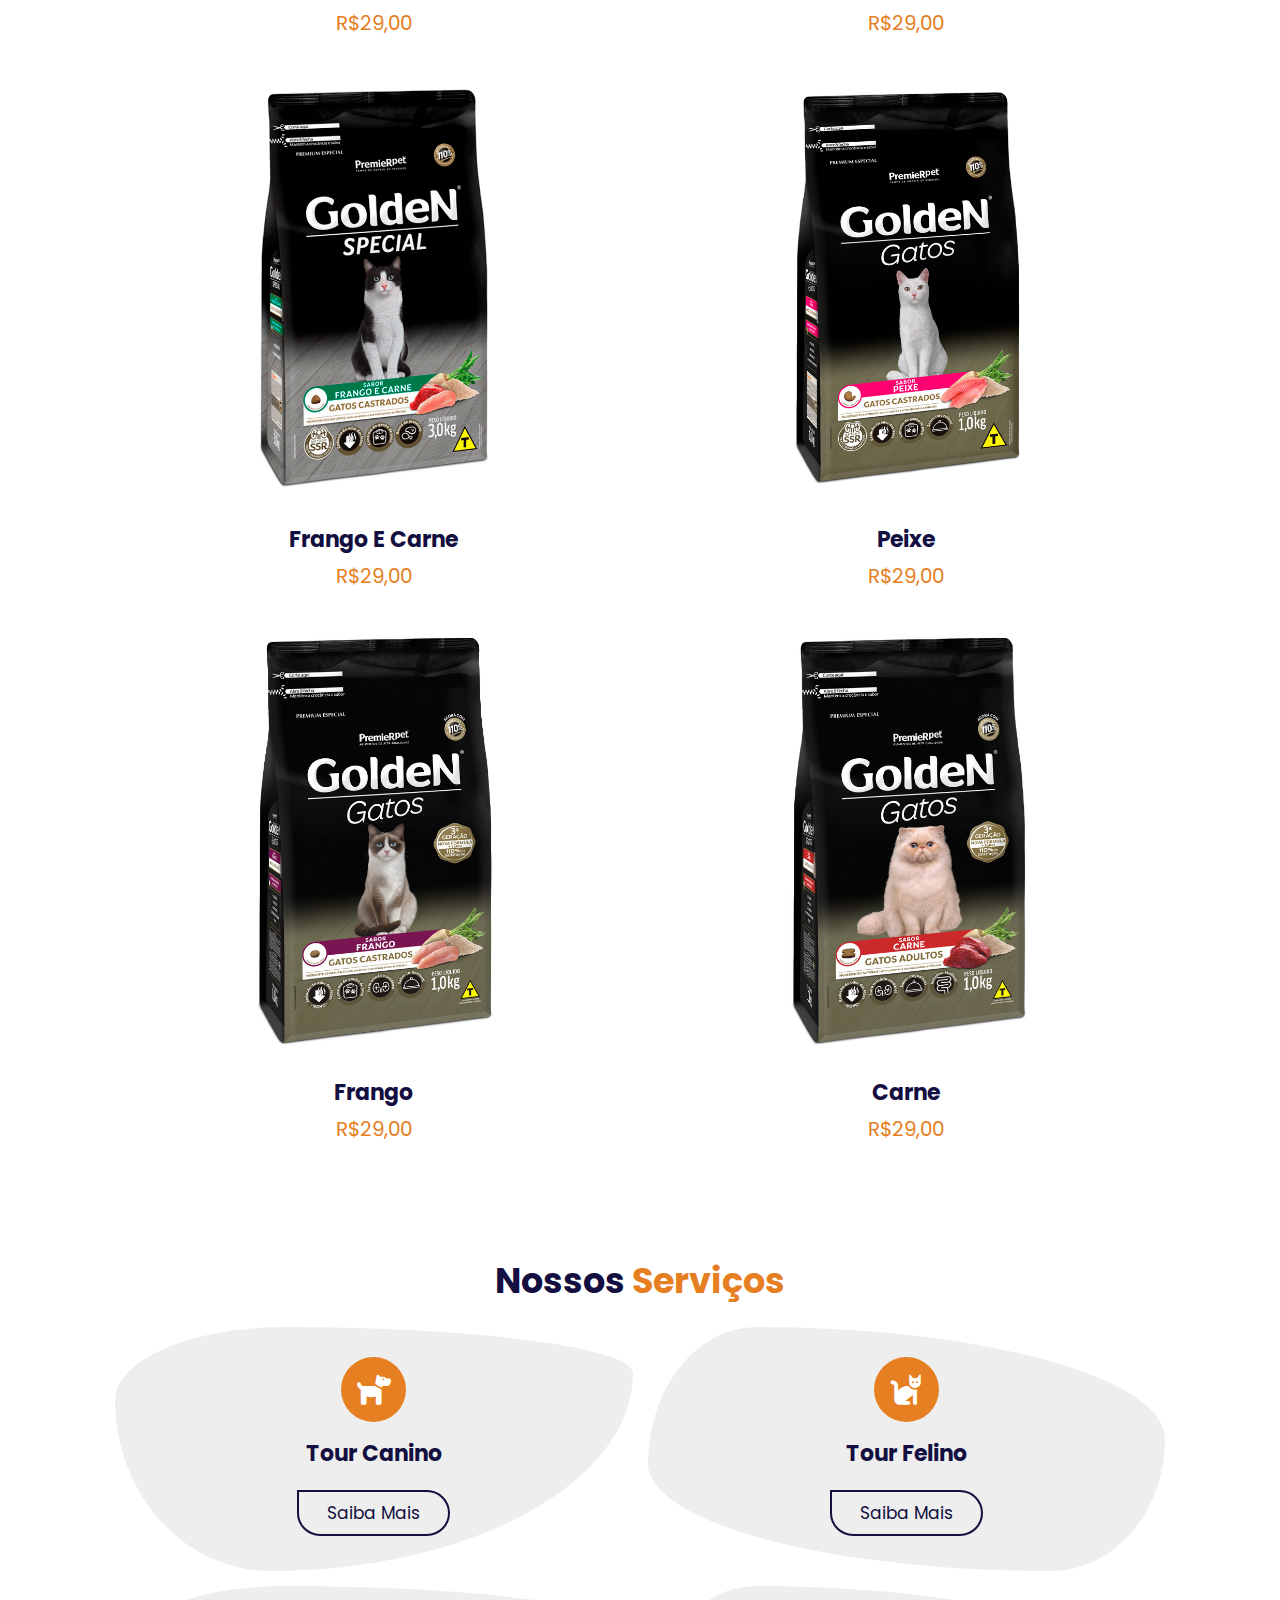
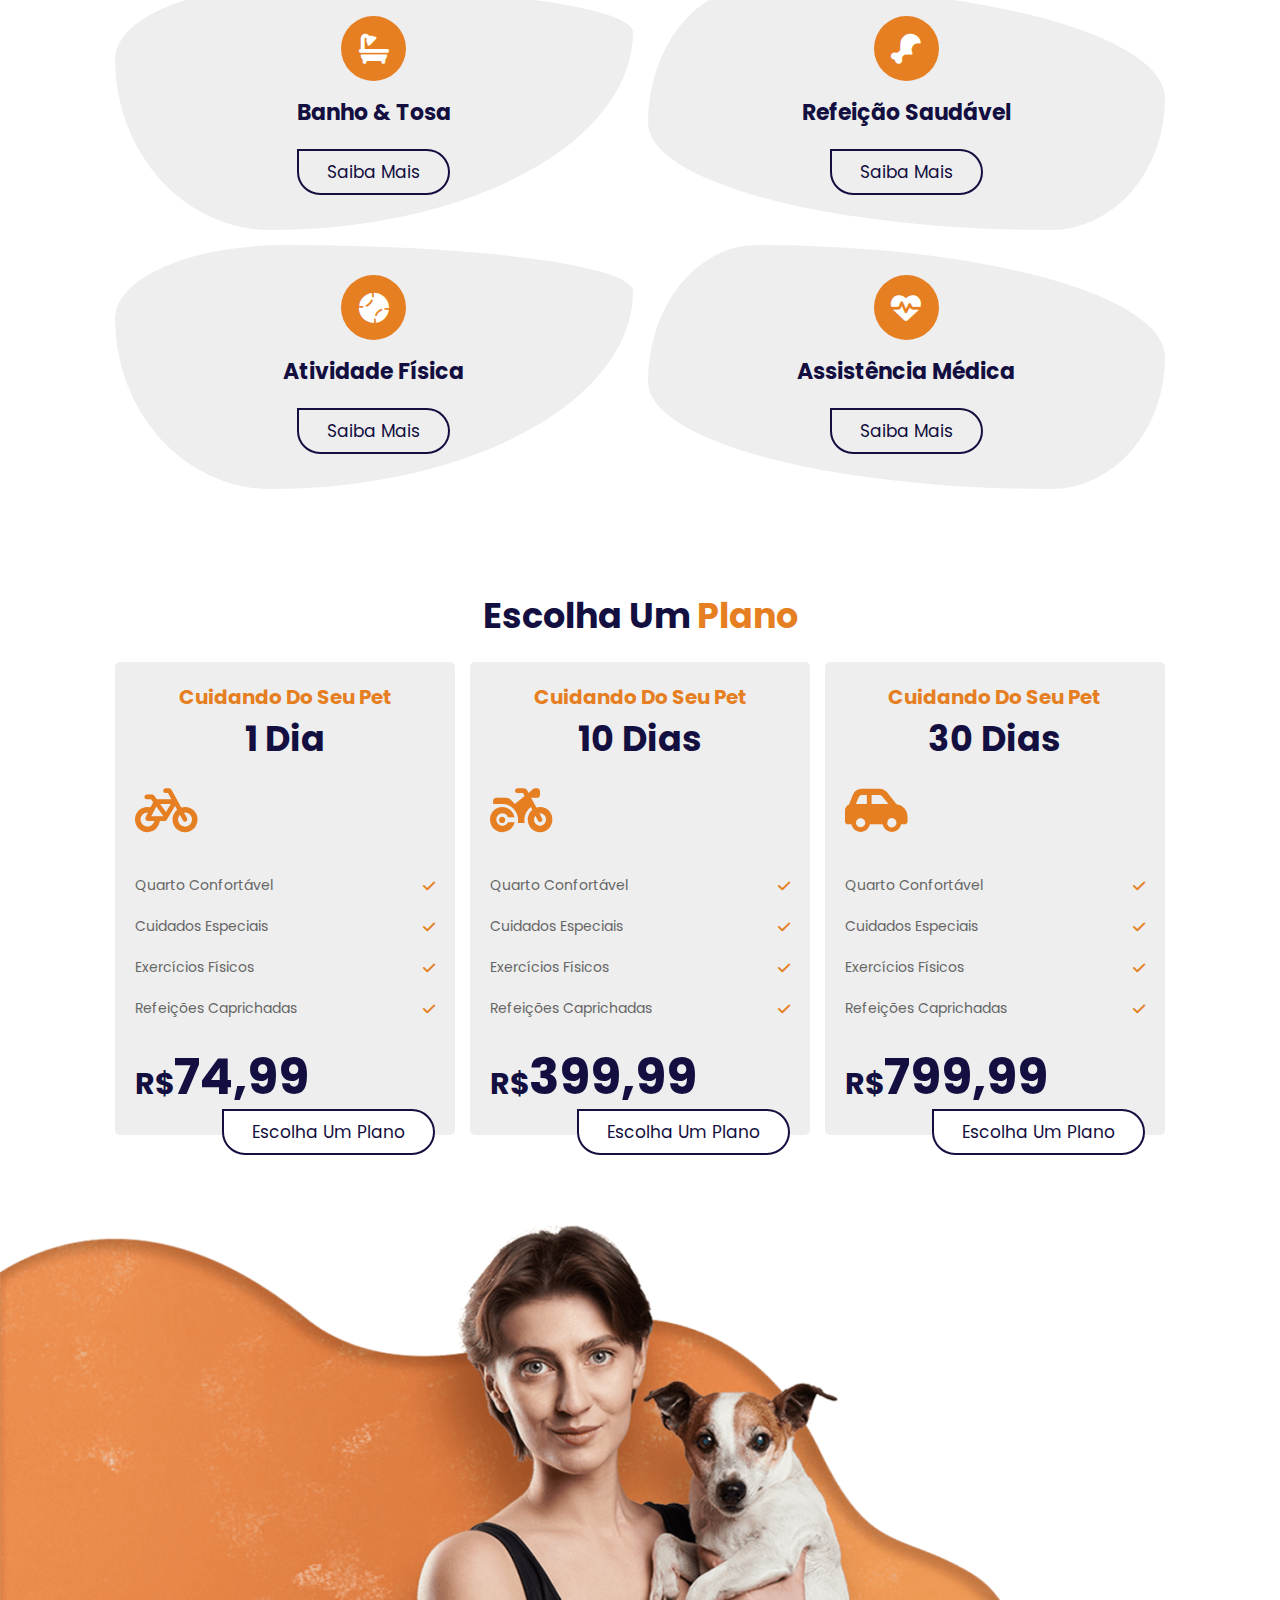
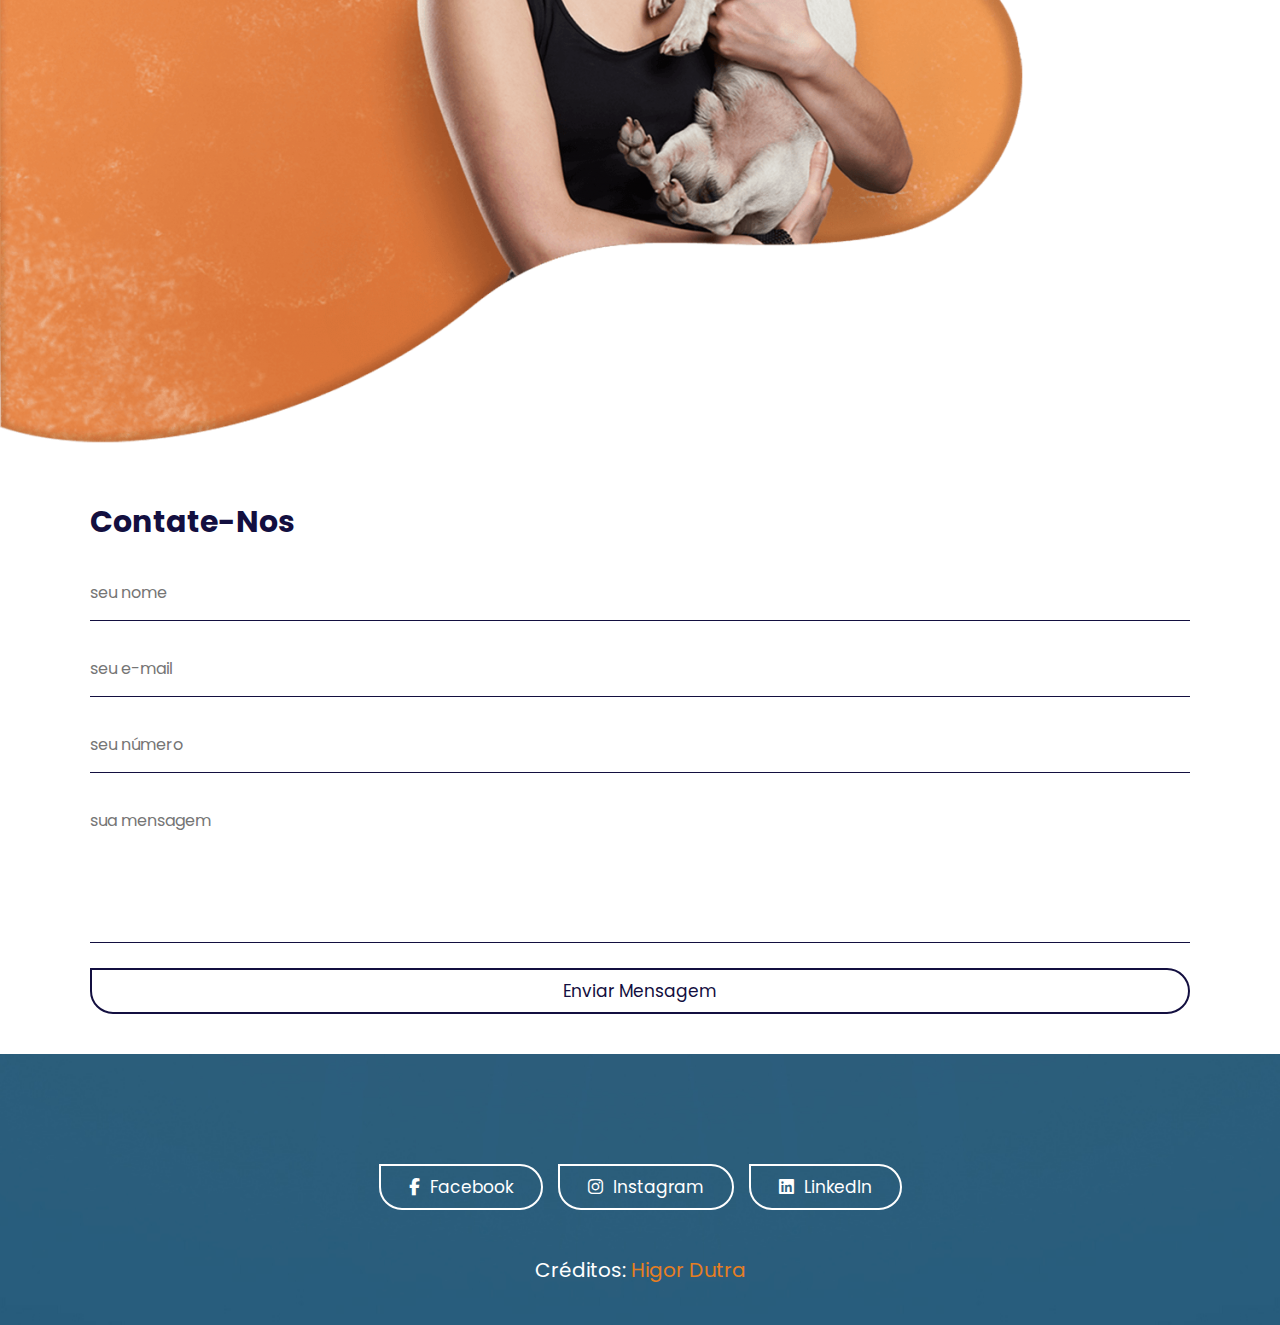
==== commit 864ea8da: "Finished Register" ====
--- a/index.html
+++ b/index.html
@@ -59,6 +59,7 @@
         <div class="content">
             <h3><span>Olá,</span> bem-vindo ao Pet Show</h3>
             <a href="#" class="btn">compre agora</a>
+            <a href="register.html" class="btn btn-register">Cadastrar Novo Produto</a>
         </div>
 
     </section>
@@ -93,7 +94,7 @@
          </div>
 
          <div class="content">
-            <h3><span>Ração beef </span>para o seu cachorro </h3>
+            <h3><span>Ração carne </span>premium </h3>
             <p>alimento super premium recomendado para a alimentação de cães adultos e traz em sua base de ingredientes Frango, Abóbora, Brócolis, Quinoa e Blueberry, itens de alta densidade nutricional.</p>
             <div class="amount">R$29,99</div>
             <a href="#" class="btn">compre aqui</a>
@@ -104,7 +105,7 @@
     <div class="cat-food">
 
         <div class="content">
-           <h3><span>Ração beef </span>para o seu gato </h3>
+            <h3><span>Ração salmão </span>premium</h3>
            <p>alimento Super Premium, formulado com ingredientes de alta qualidade, nutricionalmente completo e balanceado e fornece níveis adequados de nutrientes para uma vida longa e saudável.</p>
            <div class="amount">R$29,99</div>
            <a href="#" class="btn">compre aqui</a>
--- a/css/style.css
+++ b/css/style.css
@@ -170,7 +170,6 @@
 .header .login-form .btn {
   width: 100%;
   text-align: center;
-  margin: 1.5rem 0;
 }
 .header .login-form .btn:hover {
   background: #130f40;
@@ -549,6 +548,66 @@
   color: #e67e22;
 }
 
+.container {
+  max-width: 800px;
+  margin: 0 auto;
+  padding: 20px;
+}
+.container h1 {
+  text-align: center;
+  margin-bottom: 20px;
+}
+.container .form-group {
+  margin-bottom: 15px;
+}
+.container .form-group label {
+  display: block;
+  margin-bottom: 5px;
+}
+.container .form-group input[type=text],
+.container .form-group input[type=number],
+.container .form-group input[type=date],
+.container .form-group textarea,
+.container .form-group select {
+  width: 100%;
+  padding: 8px;
+  margin-bottom: 10px;
+  border: 1px solid #ccc;
+  border-radius: 4px;
+}
+.container .form-group input[type=file] {
+  border: none;
+}
+.container .form-group .promotion-details {
+  display: none;
+}
+.container .form-group .promotion-details.active {
+  display: block;
+}
+.container #addVariation {
+  margin-top: 20px;
+  background-color: #007BFF;
+  color: #fff;
+  padding: 10px 20px;
+  border: none;
+  border-radius: 4px;
+  cursor: pointer;
+}
+.container #addVariation:hover {
+  background-color: #0056b3;
+}
+.container button[type=submit] {
+  background-color: #28a745;
+  color: #fff;
+  padding: 10px 20px;
+  border: none;
+  border-radius: 4px;
+  cursor: pointer;
+}
+.container button[type=submit]:hover {
+  background-color: #218838;
+}
+
 @media (max-width: 991px) {
   html {
     font-size: 55%;
